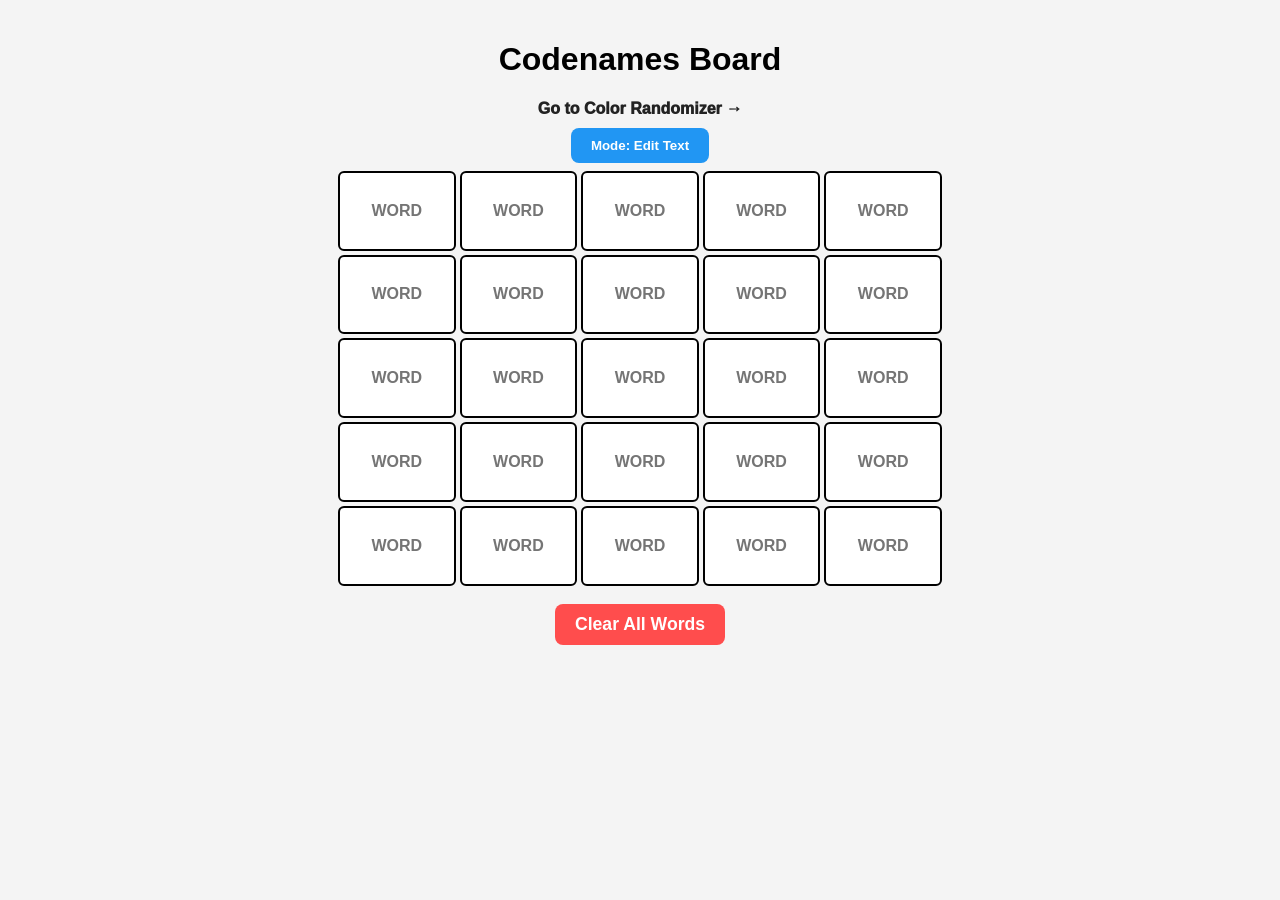
==== index.html @ fa60feb8 "Fixed color choosing menu going off screen" ====
<!DOCTYPE html>
<html lang="en">
<head>
    <meta charset="UTF-8">
    <meta name="viewport" content="width=device-width, initial-scale=1.0">
    <title>Codenames - Input Board</title>
    <style>
        body {
            font-family: sans-serif;
            background-color: #f4f4f4;
            display: flex;
            flex-direction: column;
            align-items: center;
            margin: 0;
            padding: 20px;
        }

        /* The Grid Container */
        .container {
            display: grid;
            grid-template-columns: repeat(5, 1fr); 
            gap: 8px;
            width: 100%;
            max-width: 600px;
        }

        .item {
            aspect-ratio: 3 / 2;
            outline: 2px solid black;
            background: white;
            border-radius: 4px;
            display: flex;
            justify-content: center;
            align-items: center;
            cursor: pointer;
            position: relative;
        }

        .item input {
            width: 90%;
            height: 80%;
            border: none;
            outline: none;
            text-align: center;
            font-size: clamp(10px, 3vw, 16px);
            text-transform: uppercase;
            font-weight: bold;
            background: transparent;
        }

        /* The Secret Menu (Hidden by default) */
.color-menu {
    display: none;
    position: fixed; /* Changed from absolute to fixed */
    top: 50%;
    left: 50%;
    transform: translate(-50%, -50%);
    background: white;
    border: 3px solid #333;
    z-index: 9999; /* Higher number to stay on top of everything */
    padding: 15px;
    border-radius: 12px;
    box-shadow: 0 0 20px rgba(0,0,0,0.5);
    gap: 10px;
}

        /* Show menu when the box has the 'active' class */
        .item.active .color-menu {
            display: flex;
            gap: 5px;
        }

        p {
            margin: 5px;
        }

/* Ensure the buttons are big enough for thumbs */
.btn {
    width: 45px;
    height: 45px;
    border-radius: 8px;
    cursor: pointer;
}

        .btn-red { background: #f44336; }
        .btn-blue { background: #2196F3; }
        .btn-yellow { background: #FFEB3B; }
        .btn-black { background: #222; }
        .btn-reset { background: #fff; line-height: 25px; text-align: center; font-size: 12px; }

.clear-btn {
    margin: 20px;
    background-color: #ff4d4d;
    color: white;
    font-weight: bold;
    border: none;
    padding: 10px 20px;
    border-radius: 8px;
    cursor: pointer;
    font-size: 1.1rem;
}

.clear-btn:hover {
    background-color: #cc0000;
}

a {
    color: #222;
    font-weight: 1000;
    text-decoration: none;
}

    </style>
</head>
<body>

    <h1>Codenames Board</h1>
    <a href="./randomizer.html" style="text-align: center;">Go to Color Randomizer →</a>
    <div style="margin: 10px;">
    <button id="modeToggle" onclick="toggleMode()" style="padding: 10px 20px; border-radius: 8px; font-weight: bold; cursor: pointer; background-color: #2196F3; color: white; border: none;">
        Mode: Edit Text
    </button>
</div>
    
    <div class="container" id="board">
        </div>

    <script>
        const board = document.getElementById('board');

// Load the full data object (or 25 empty ones if it's the first time)
const savedData = JSON.parse(localStorage.getItem('codenames_data')) || Array(25).fill({word: '', color: 'white', textColor: 'black'});

// 1. Function to save all current words to LocalStorage
function saveWords() {
    const items = document.querySelectorAll('.item');
    const dataArray = Array.from(items).map(item => {
        const input = item.querySelector('input');
        return {
            word: input.value,
            color: item.style.backgroundColor || 'white', // Grabs current color
            textColor: input.style.color || 'black'
        };
    });
    localStorage.setItem('codenames_data', JSON.stringify(dataArray));
}

// 2. Load words from memory
const savedWords = JSON.parse(localStorage.getItem('codenames_words')) || Array(25).fill('');

for (let i = 0; i < 25; i++) {
    const item = document.createElement('div');
    item.className = 'item';
    
    // LOAD: Set the box color from memory
    item.style.backgroundColor = savedData[i].color || 'white';
    
    const input = document.createElement('input');
    input.type = 'text';
    input.placeholder = 'WORD';
    
    // LOAD: Set the word and text color from memory
    input.value = savedData[i].word || '';
    input.style.color = savedData[i].textColor || 'black';

    // SAVE: When typing
    input.oninput = () => saveWords(); 
    input.onclick = (e) => e.stopPropagation();

    // COLOR MENU LOGIC
    const menu = document.createElement('div');
    menu.className = 'color-menu';

    const colors = [
        { name: 'red', hex: '#f44336' },
        { name: 'blue', hex: '#2196F3' },
        { name: 'yellow', hex: '#FFEB3B' },
        { name: 'black', hex: '#222' },
        { name: 'reset', hex: '#fff' }
    ];

    colors.forEach(c => {
        const btn = document.createElement('div');
        btn.className = `btn btn-${c.name}`;
        if(c.name === 'reset') btn.innerText = 'X';
        
        btn.onclick = (e) => {
            e.stopPropagation();
            item.style.backgroundColor = c.hex;
            input.style.color = (c.name === 'black') ? 'white' : 'black';
            item.classList.remove('active');
            
            // SAVE: Immediately after picking a color
            saveWords(); 
        };
        menu.appendChild(btn);
    });

item.onclick = () => {
    if (isColorMode) {
        // 1. Close any menus that are already open
        document.querySelectorAll('.item').forEach(el => el.classList.remove('active'));
        
        // 2. Open the menu for the box we just clicked
        item.classList.add('active');
    }
}; // This closes the item.onclick function

    item.appendChild(input);
    item.appendChild(menu);
    board.appendChild(item);
}

function clearBoard() {
    if (confirm("Are you sure you want to erase all words and colors?")) {
        const items = document.querySelectorAll('.item');
        
        items.forEach(item => {
            const input = item.querySelector('input');
            
            // 1. Reset the text
            input.value = "";
            input.style.color = "black";
            
            // 2. Reset the background
            item.style.backgroundColor = "white";
        });

        // 3. CRITICAL: Save this 'Blank' state to memory immediately
        saveWords(); 
        
        alert("Board Reset!");
    }
}

let isColorMode = false;

function toggleMode() {
    isColorMode = !isColorMode;
    const btn = document.getElementById('modeToggle');
    const inputs = document.querySelectorAll('.item input');

    if (isColorMode) {
        btn.innerText = "Mode: Change Colors";
        btn.style.backgroundColor = "#4CAF50"; // Green for color mode
        // Disable inputs so they don't block the box click
        inputs.forEach(input => input.style.pointerEvents = 'none');
    } else {
        btn.innerText = "Mode: Edit Text";
        btn.style.backgroundColor = "#2196F3"; // Blue for text mode
        // Re-enable inputs
        inputs.forEach(input => input.style.pointerEvents = 'auto');
        // Close any open menus
        document.querySelectorAll('.item').forEach(el => el.classList.remove('active'));
    }
}
    </script>
        <button onclick="clearBoard()" class="clear-btn">Clear All Words</button>
</body>
</html>
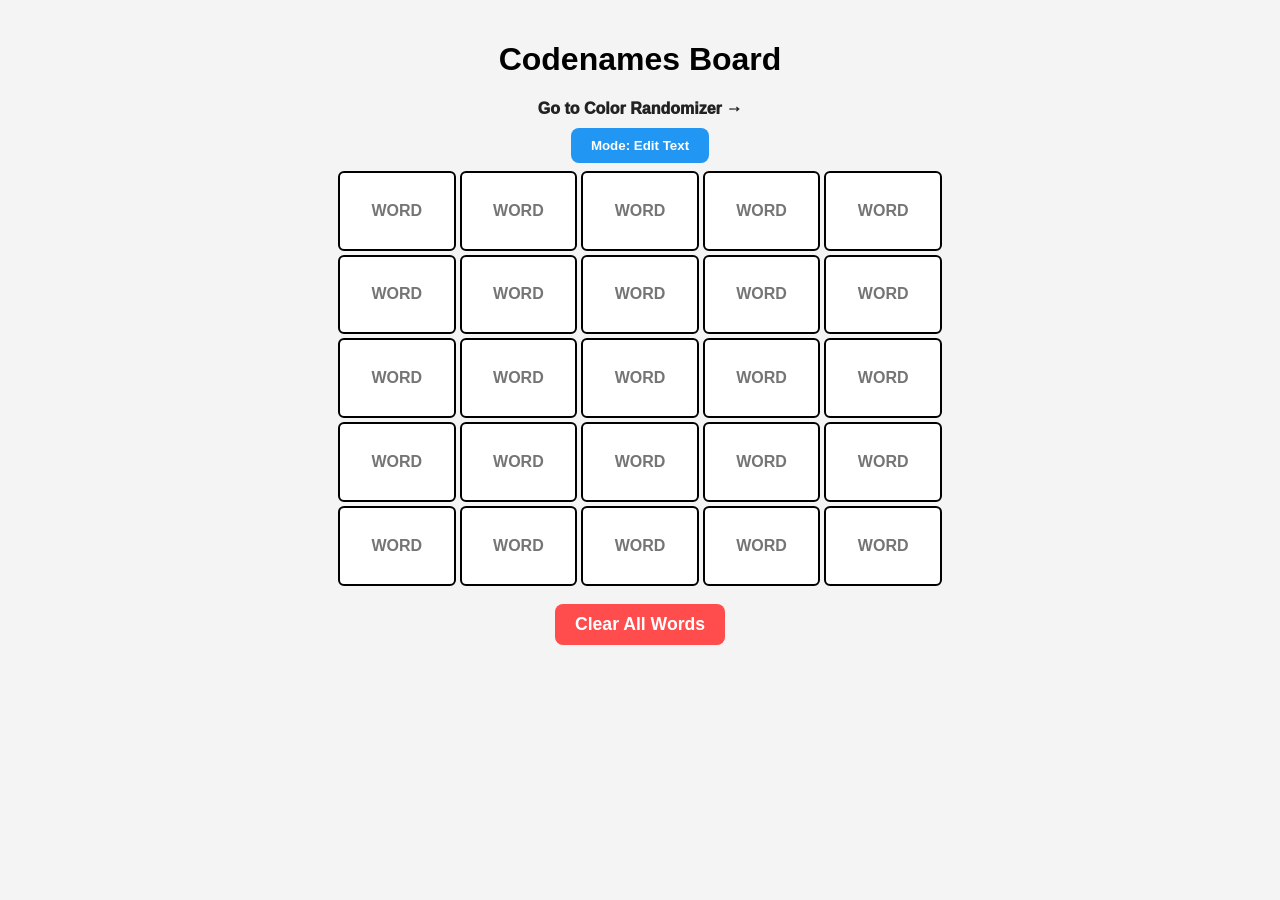
==== commit 8563d785: "Fixed the cross button CSS to make it look nicer" ====
--- a/index.html
+++ b/index.html
@@ -104,6 +104,31 @@
 .clear-btn:hover {
     background-color: #cc0000;
 }
+/* This ONLY affects buttons inside the color menu */
+.color-menu .btn {
+    width: 45px;
+    height: 45px;
+    border-radius: 8px;
+    border: 2px solid #333;
+    cursor: pointer;
+    display: flex;
+    justify-content: center;
+    align-items: center;
+}
+
+/* Specific colors inside the menu */
+.color-menu .btn-red { background-color: #f44336 !important; }
+.color-menu .btn-blue { background-color: #2196F3 !important; }
+.color-menu .btn-yellow { background-color: #FFEB3B !important; }
+.color-menu .btn-black { background-color: #222 !important; }
+
+/* The X Button specifically */
+.color-menu .btn-reset { 
+    background-color: #ffffff !important; 
+    font-size: 24px; /* Big X */
+    font-weight: bold;
+    color: #333;
+}
 
 a {
     color: #222;
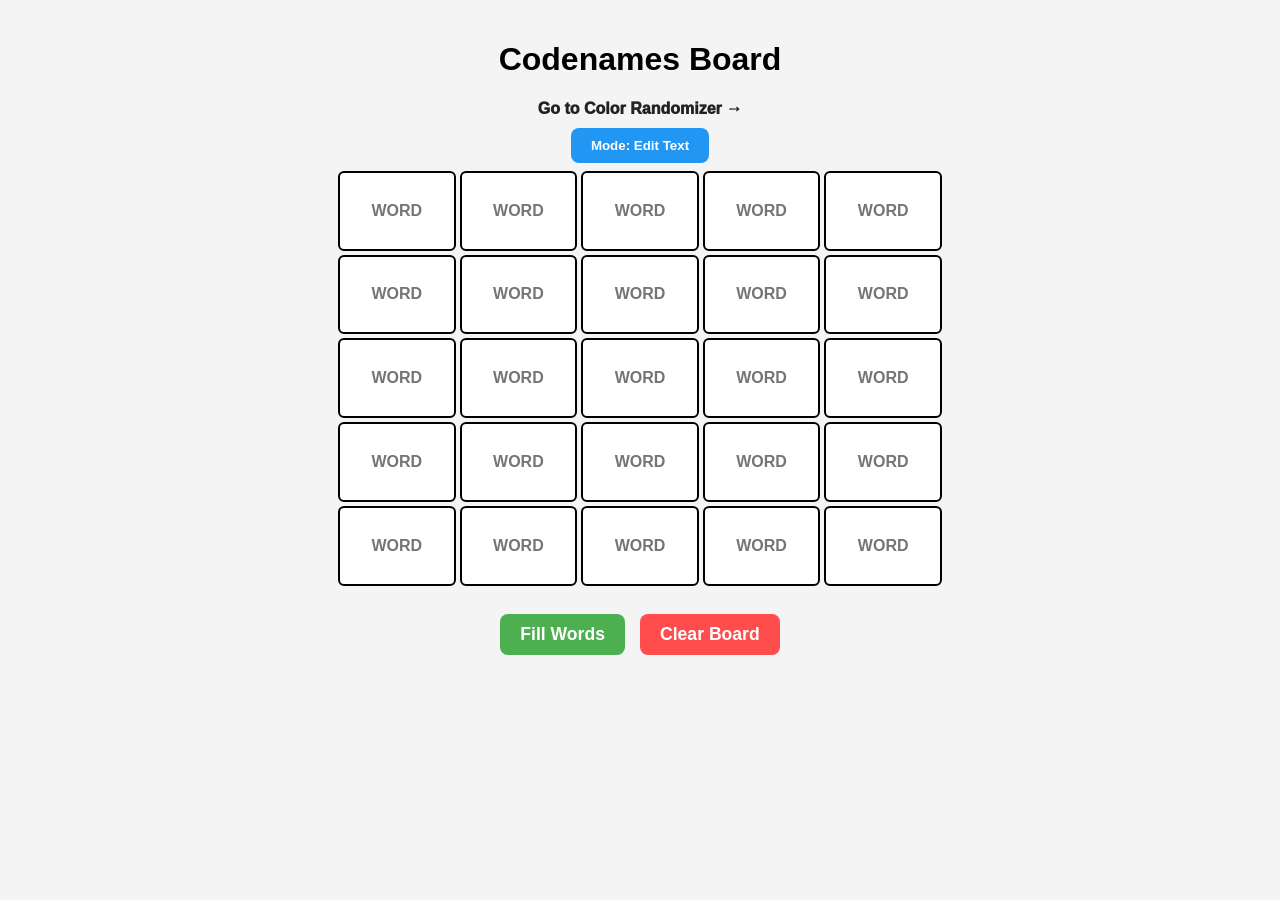
==== commit d7b71d12: "Added automatic fill button which goes through 300 finnish words" ====
--- a/index.html
+++ b/index.html
@@ -90,7 +90,7 @@
         .btn-reset { background: #fff; line-height: 25px; text-align: center; font-size: 12px; }
 
 .clear-btn {
-    margin: 20px;
+    margin: 5px;
     background-color: #ff4d4d;
     color: white;
     font-weight: bold;
@@ -136,6 +136,37 @@
     text-decoration: none;
 }
 
+.fill-btn {
+    margin-top: 15px;
+    background-color: #4CAF50; /* Green color */
+    color: white;
+    font-weight: bold;
+    border: none;
+    padding: 10px 20px;
+    border-radius: 8px;
+    cursor: pointer;
+    font-size: 1.1rem;
+    margin-left: 10px; /* Space it away from the Clear button */
+}
+
+.fill-btn:hover {
+    background-color: #45a049;
+}
+
+.button-controls {
+    display: flex;         /* This is the magic line */
+    justify-content: center; /* Centers them horizontally */
+    gap: 15px;             /* Adds a nice 15px gap between the buttons */
+    margin-top: 30px;      /* Space below the grid */
+    margin-bottom: 30px;   /* Space at the bottom of the page */
+}
+
+/* Remove individual margins from the buttons so they don't clash with the gap */
+.fill-btn, .clear-btn {
+    margin: 0; 
+    white-space: nowrap; /* Prevents text from wrapping to two lines */
+}
+
     </style>
 </head>
 <body>
@@ -143,14 +174,16 @@
     <h1>Codenames Board</h1>
     <a href="./randomizer.html" style="text-align: center;">Go to Color Randomizer →</a>
     <div style="margin: 10px;">
-    <button id="modeToggle" onclick="toggleMode()" style="padding: 10px 20px; border-radius: 8px; font-weight: bold; cursor: pointer; background-color: #2196F3; color: white; border: none;">
-        Mode: Edit Text
-    </button>
+    <button id="modeToggle" onclick="toggleMode()" style="padding: 10px 20px; border-radius: 8px; cursor: pointer; background-color: #2196F3; color: white; border: none; font-weight: 900;" >Mode: Edit Text</button>
 </div>
     
     <div class="container" id="board">
         </div>
 
+<div class="button-controls">
+    <button onclick="fillRandomWords()" class="fill-btn">Fill Words</button>
+    <button onclick="clearBoard()" class="clear-btn">Clear Board</button>
+</div>
     <script>
         const board = document.getElementById('board');
 
@@ -280,7 +313,70 @@
         document.querySelectorAll('.item').forEach(el => el.classList.remove('active'));
     }
 }
+
+function fillRandomWords() {
+    // 1. A list of potential words (Add as many as you like!)
+const dictionary = [
+    "AALTO", "AARE", "AAVIKKO", "AIKA", "AIRUT", "AISA", "AITIO", "AIVO", "ALKU", "ALUS",
+    "ANKKURI", "ANSA", "ANTEEKSI", "APINA", "APTEEKKI", "ARKKU", "ARPA", "ASEMA", "ASKELE", "ASU",
+    "AURA", "AURINKO", "AUTO", "AVAIN", "AVOIN", "DRYADI", "EGG", "ELOKUVA", "ELÄIN", "EMÄS",
+    "ENKELI", "ERÄMAA", "ESPOO", "ESTE", "ETELÄ", "ETANA", "EUROOPPA", "HAAMU", "HAARUKKA", "HAAVI",
+    "HAAVU", "HAKKI", "HALTIJA", "HAMMAS", "HAMPURI", "HANSKA", "HANHI", "HARJA", "HARKKU", "HATTU",
+    "HAUHAU", "HAUKI", "HAUTA", "HEINÄ", "HEITTO", "HELMI", "HELSINKI", "HENKI", "HERNE", "HEVONEN",
+    "HIILI", "HIIRI", "HILJAISUUS", "HINAAJA", "HIRVI", "HOPEA", "HOTELLI", "HOUSU", "HUIJARI", "HUIILU",
+    "HULINAA", "HULLU", "HULPA", "HUMMA", "HUONE", "HUULI", "HYLLY", "HYPPY", "HÄKKI", "HÄNTÄ",
+    "HÄRKÄ", "HÄÄT", "IHO", "IKKUNA", "ILMA", "ILMAPALLO", "ILTA", "INTIA", "IRAK", "ISLANTI",
+    "ISKU", "ISTUIN", "ITÄ", "JALKA", "JALOKIVI", "JALUSTA", "JOHTO", "JOKI", "JOKERI", "JOULU",
+    "JOUSI", "JUNA", "JUURI", "JUUSTO", "JÄLKI", "JÄNNE", "JÄNIS", "JÄRJESTELMÄ", "JÄRVI", "JÄÄ",
+    "JÄÄTELÖ", "KAAPPI", "KAARI", "KAATU", "KAHVI", "KAIKU", "KAIVO", "KAKKU", "KALA", "KALLIO",
+    "KAMERUN", "KAMPPA", "KANAVA", "KANGAS", "KANI", "KANSA", "KANSI", "KANTA", "KAPPELI", "KARHU",
+    "KARTTA", "KASVI", "KATU", "KATTO", "KAULA", "KAUPPA", "KAVIO", "KEIJU", "KELLO", "KENKÄ",
+    "KEPPI", "KERROS", "KESÄ", "KETJU", "KIERRE", "KIINA", "KILPI", "KINKKU", "KIPINÄ", "KIRJA",
+    "KIRKKO", "KIRVES", "KIVI", "KOKKI", "KOLIKKO", "KONE", "KORPPI", "KORVA", "KOSKI", "KOTI",
+    "KOTKA", "KOULU", "KRUUNU", "KUKKA", "KUKKO", "KULTA", "KUMMIPOKA", "KUMI", "KUNINGAS", "KUNTA",
+    "KUORI", "KUPPI", "KURKKU", "KUTSU", "KUU", "KUUNARI", "KUUSI", "KYLMÄ", "KYLÄ", "KYMMENEN",
+    "KYNÄ", "KYNSI", "KYTKIN", "KÄRRY", "KÄSI", "KÄSINE", "KÖYSI", "LAATIKKO", "LAHJA", "LAHTI",
+    "LAIVA", "LAKANA", "LAKI", "LAMMAS", "LAMPI", "LAMPPU", "LANNE", "LAPIO", "LAPSI", "LASI",
+    "LAULU", "LAVUAARI", "LEHTI", "LEIPÄ", "LEMA", "LEMPPI", "LENKKI", "LENSKI", "LENTOKONE", "LEVY",
+    "LIEKKI", "LIIMA", "LINNA", "LINTU", "LIPPU", "LUKKO", "LUMI", "LUSIKKA", "LUU", "LUOLA",
+    "LYIJY", "LÄNSI", "MAA", "MAALI", "MAITO", "MAKKARA", "MANNER", "MANSIKKA", "MARJA", "MATTO",
+    "MEHU", "MELOON", "MERI", "METSÄ", "MIEKKA", "MIELI", "MIKROFONI", "MITTA", "MUNA", "MUSTA",
+    "MUUMI", "MYRSKY", "MYRKKY", "MÄKI", "NAHKAA", "NAINEN", "NUKKE", "NAULA", "NAURIS", "NENÄ",
+    "NEULA", "NIVEL", "NOITA", "NORJA", "NOUSU", "NURKKI", "NYRKKI", "OIKEE", "OMPPU", "OPETTAJA",
+    "OSTAJA", "OTSIKKO", "OVI", "PAASI", "PAIDAN", "PAIKKA", "PALATSI", "PALO", "PALLO", "PANKKI",
+    "PANTHERI", "PAPERI", "PARIISI", "PARTA", "PELI", "PELTO", "PENKKI", "PENSAS", "PERUNA", "PESÄ",
+    "PIIPPU", "PILVI", "PINTA", "PISTE", "POHJOINEN", "POLVI", "PORA", "PORTTI", "POSTI", "POUTA",
+    "PUHELIN", "PUIJARI", "PUISTO", "PULKKA", "PUMPPU", "PUNAINEN", "PURJE", "PUU", "PUUTARHA", "PYÖRÄ",
+    "PÄIVÄ", "PÄHKINÄ", "PÖYTÄ", "RAJA", "RAKKAUS", "RANNA", "RANNIKKO", "RANTA", "RAPU", "RASIA",
+    "RAUTA", "RENGAS", "REPU", "RIISI", "RISTI", "ROBOTTI", "ROMU", "RUOHO", "RUOTSI", "RUUMIS",
+    "RUUSU", "RYHMÄ", "SAARI", "SAIPPUA", "SAIRAALA", "SAKSET", "SALAMA", "SANKARI", "SAPELI", "SATEENKAARI",
+    "SATULAT", "SAUNA", "SEINÄ", "SEULA", "SIENI", "SIIPI", "SIKA", "SILMÄ", "SILTA", "SININEN",
+    "SISU", "SOLMU", "SORMUS", "SUOMI", "SUU", "SYDÄN", "TAIKURI", "TAIVAS", "TALO", "TALVI",
+    "TAMMI", "TANSSI", "TAPPA", "TARINA", "TASKU", "TEATTERI", "TEE", "TIMANTTI", "TIILI", "TIETOKONE",
+    "TIKERI", "TORI", "TULI", "TUNTURI", "TUOLI", "TORVI", "TYYNY", "TÄHTI", "TÄYSIN", "UHRI",
+    "UINTI", "UKKONEN", "ULOS", "UNI", "UNICORN", "UUNI", "VAATTEET", "VALAS", "VALO", "VANKILA",
+    "VAPPU", "VARJO", "VASARA", "VATSA", "VEITSI", "VENÄJÄ", "VERI", "VERKKO", "VESI", "VIHREÄ",
+    "VIINI", "VIULU", "VOITTO", "VUORI", "VYÖ", "YÖ", "ÄMPÄRI", "ÖLJY"
+];
+
+    // 2. Find all your input boxes
+    const inputs = document.querySelectorAll('.item input');
+
+    // 3. Shuffle the dictionary so you don't get the same words in the same order
+    const shuffled = dictionary.sort(() => 0.5 - Math.random());
+
+    // 4. Fill each box with a unique word from the shuffled list
+    inputs.forEach((input, index) => {
+        if (shuffled[index]) {
+            input.value = shuffled[index];
+        }
+    });
+
+    // 5. CRITICAL: Save these new words to LocalStorage immediately
+    saveWords();
+    
+    alert("Board filled with random words!");
+}
     </script>
-        <button onclick="clearBoard()" class="clear-btn">Clear All Words</button>
 </body>
 </html>
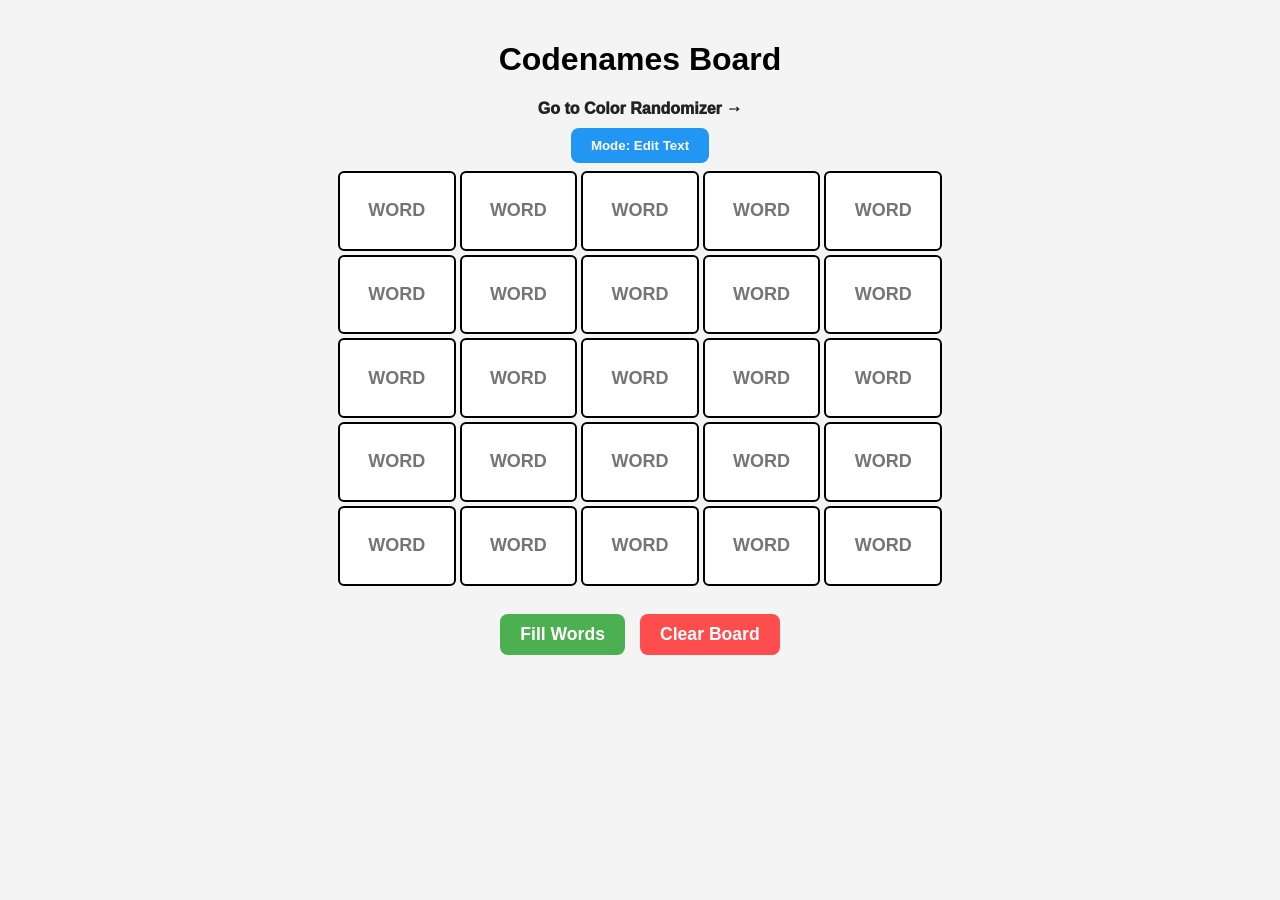
==== commit 1d751d29: "Text boxes resizing" ====
--- a/index.html
+++ b/index.html
@@ -37,17 +37,21 @@
             position: relative;
         }
 
-        .item input {
-            width: 90%;
-            height: 80%;
-            border: none;
-            outline: none;
-            text-align: center;
-            font-size: clamp(10px, 3vw, 16px);
-            text-transform: uppercase;
-            font-weight: bold;
-            background: transparent;
-        }
+.item input {
+    width: 90%;
+    background: transparent;
+    border: none;
+    text-align: center;
+    font-weight: bold;
+    text-transform: uppercase;
+    
+    /* NEW STUFF BELOW */
+    font-size: clamp(12px, 4vw, 18px); /* Automatically scales between 12px and 18px */
+    word-wrap: break-word;            /* Allows long words to break if needed */
+    overflow: hidden;                 /* Keeps it tidy */
+    display: block;
+    margin: 0 auto;
+}
 
         /* The Secret Menu (Hidden by default) */
 .color-menu {
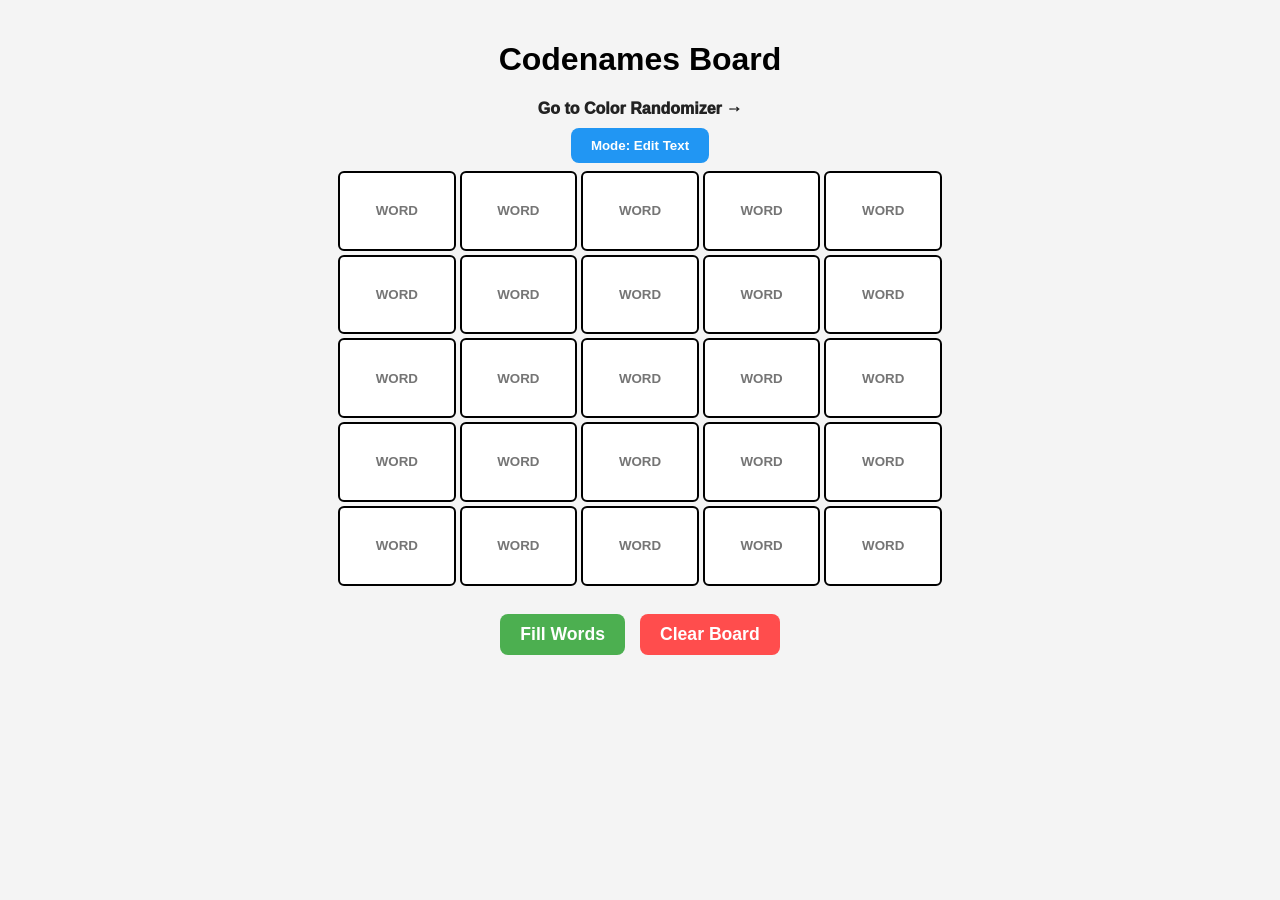
==== commit 95157194: "Trying to fix text overlapping" ====
--- a/index.html
+++ b/index.html
@@ -45,12 +45,6 @@
     font-weight: bold;
     text-transform: uppercase;
     
-    /* NEW STUFF BELOW */
-    font-size: clamp(12px, 4vw, 18px); /* Automatically scales between 12px and 18px */
-    word-wrap: break-word;            /* Allows long words to break if needed */
-    overflow: hidden;                 /* Keeps it tidy */
-    display: block;
-    margin: 0 auto;
 }
 
         /* The Secret Menu (Hidden by default) */
@@ -370,11 +364,19 @@
     const shuffled = dictionary.sort(() => 0.5 - Math.random());
 
     // 4. Fill each box with a unique word from the shuffled list
-    inputs.forEach((input, index) => {
-        if (shuffled[index]) {
-            input.value = shuffled[index];
-        }
-    });
+inputs.forEach((input, index) => {
+    if (shuffled[index]) {
+        const word = shuffled[index];
+        input.value = word;
+
+        // If the word is long, make the font smaller
+        if (word.length > 9) {
+            input.style.fontSize = "12px";
+        } else {
+            input.style.fontSize = "18px";
+        }
+    }
+});
 
     // 5. CRITICAL: Save these new words to LocalStorage immediately
     saveWords();
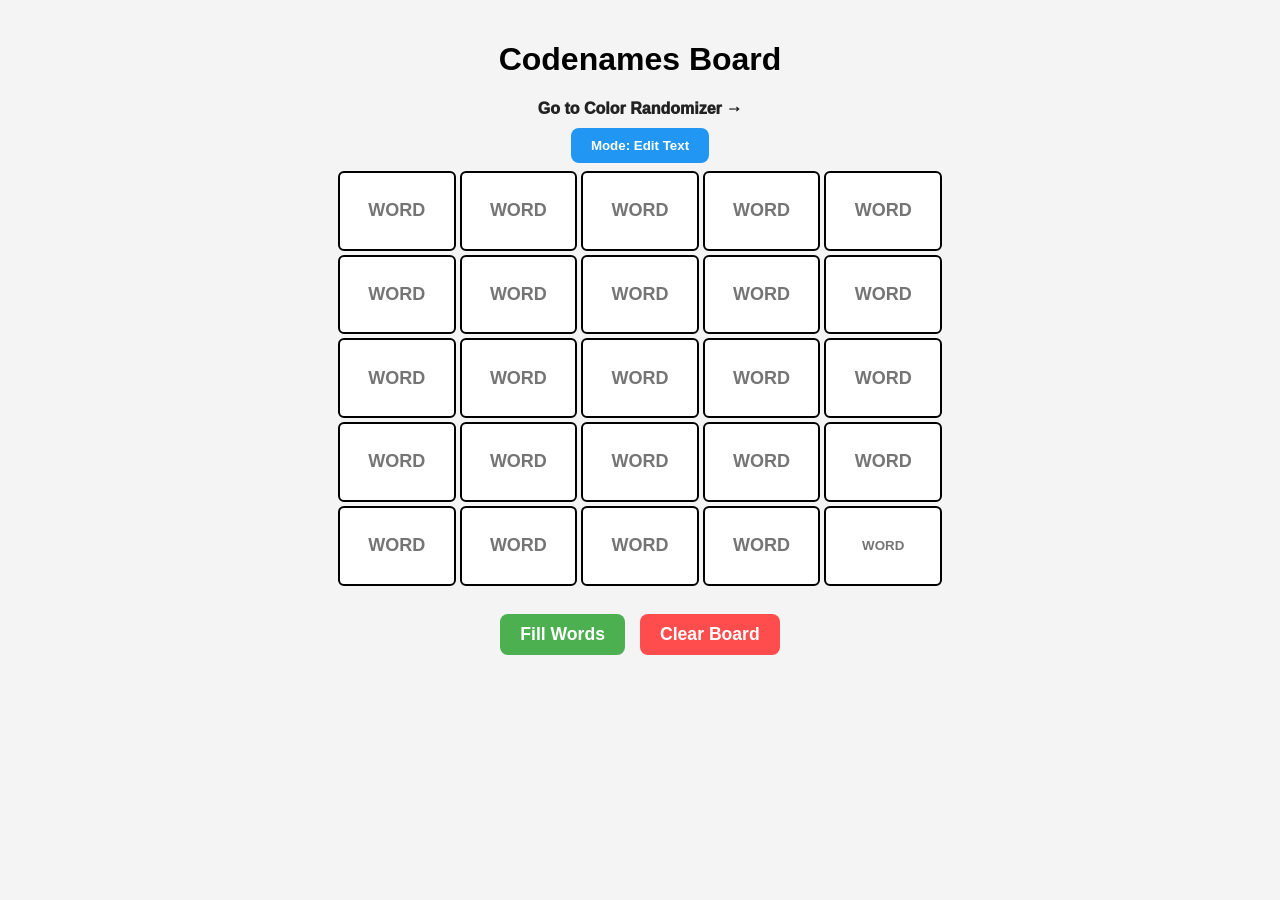
==== commit 87d3da09: "Fixed text resizer do it does it when text is summoned" ====
--- a/index.html
+++ b/index.html
@@ -188,23 +188,6 @@
 // Load the full data object (or 25 empty ones if it's the first time)
 const savedData = JSON.parse(localStorage.getItem('codenames_data')) || Array(25).fill({word: '', color: 'white', textColor: 'black'});
 
-// 1. Function to save all current words to LocalStorage
-function saveWords() {
-    const items = document.querySelectorAll('.item');
-    const dataArray = Array.from(items).map(item => {
-        const input = item.querySelector('input');
-        return {
-            word: input.value,
-            color: item.style.backgroundColor || 'white', // Grabs current color
-            textColor: input.style.color || 'black'
-        };
-    });
-    localStorage.setItem('codenames_data', JSON.stringify(dataArray));
-}
-
-// 2. Load words from memory
-const savedWords = JSON.parse(localStorage.getItem('codenames_words')) || Array(25).fill('');
-
 for (let i = 0; i < 25; i++) {
     const item = document.createElement('div');
     item.className = 'item';
@@ -222,6 +205,7 @@
 
     // SAVE: When typing
     input.oninput = () => saveWords(); 
+    adjustAllFontSizes();
     input.onclick = (e) => e.stopPropagation();
 
     // COLOR MENU LOGIC
@@ -252,6 +236,20 @@
         };
         menu.appendChild(btn);
     });
+
+    function adjustAllFontSizes() {
+    const inputs = document.querySelectorAll('.item input');
+    inputs.forEach(input => {
+        const length = input.value.length;
+        if (length > 12) {
+            input.style.fontSize = "11px";
+        } else if (length > 8) {
+            input.style.fontSize = "14px";
+        } else {
+            input.style.fontSize = "18px";
+        }
+    });
+}
 
 item.onclick = () => {
     if (isColorMode) {
@@ -380,9 +378,26 @@
 
     // 5. CRITICAL: Save these new words to LocalStorage immediately
     saveWords();
-    
+    adjustAllFontSizes();
     alert("Board filled with random words!");
 }
+
+// 1. Function to save all current words to LocalStorage
+function saveWords() {
+    const items = document.querySelectorAll('.item');
+    const dataArray = Array.from(items).map(item => {
+        const input = item.querySelector('input');
+        return {
+            word: input.value,
+            color: item.style.backgroundColor || 'white', // Grabs current color
+            textColor: input.style.color || 'black'
+        };
+    });
+    localStorage.setItem('codenames_data', JSON.stringify(dataArray));
+}
+
+// 2. Load words from memory
+const savedWords = JSON.parse(localStorage.getItem('codenames_words')) || Array(25).fill('');
     </script>
 </body>
 </html>
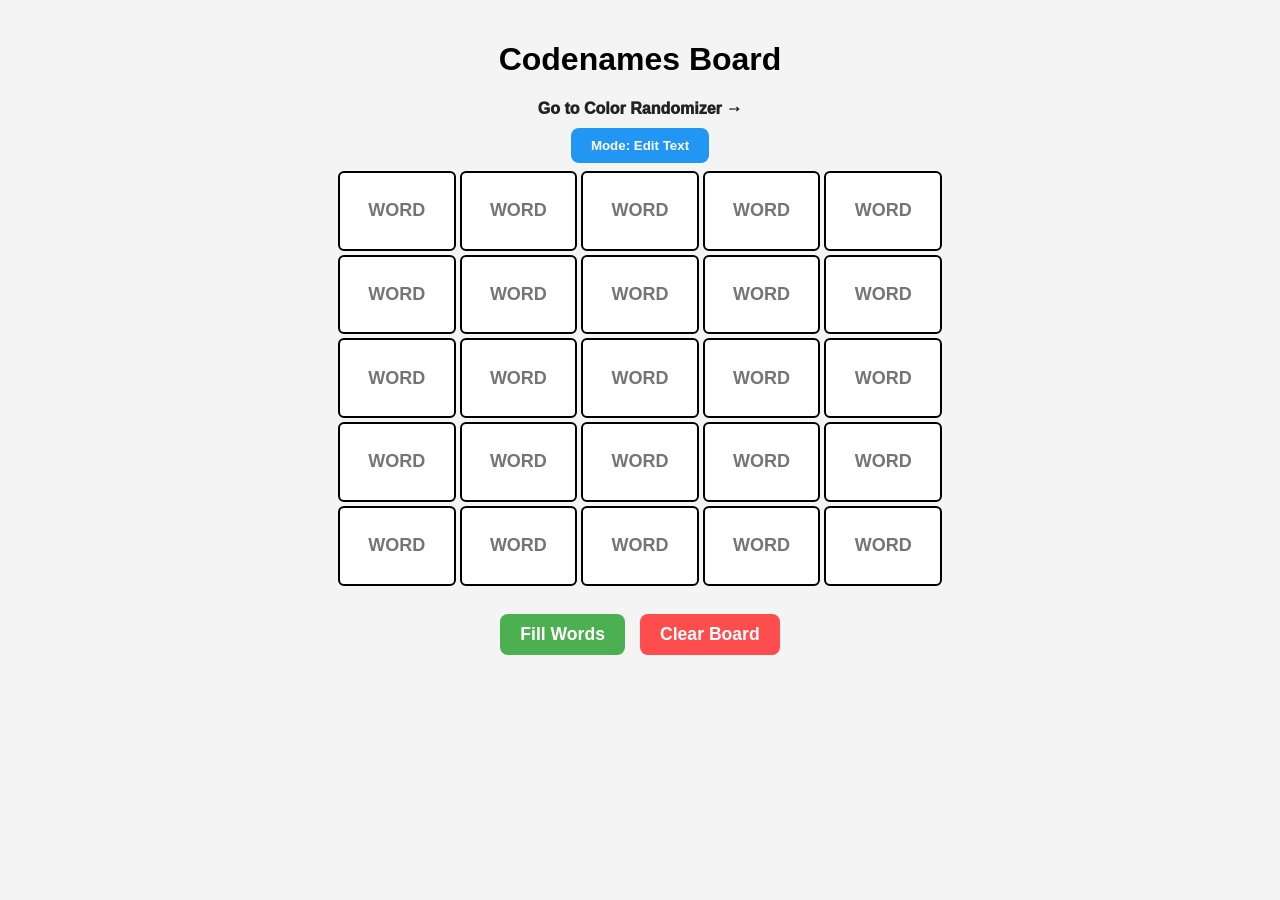
==== commit 6cfd15e0: "Fixed resizing" ====
--- a/index.html
+++ b/index.html
@@ -182,30 +182,45 @@
     <button onclick="fillRandomWords()" class="fill-btn">Fill Words</button>
     <button onclick="clearBoard()" class="clear-btn">Clear Board</button>
 </div>
-    <script>
-        const board = document.getElementById('board');
-
-// Load the full data object (or 25 empty ones if it's the first time)
+<script>
+const board = document.getElementById('board');
+
+// 1. Move the helper function to the TOP so the loop can see it
+function adjustAllFontSizes() {
+    const inputs = document.querySelectorAll('.item input');
+    inputs.forEach(input => {
+        const length = input.value.length;
+        if (length > 12) {
+            input.style.fontSize = "11px";
+        } else if (length > 8) {
+            input.style.fontSize = "13px";
+        } else {
+            input.style.fontSize = "18px";
+        }
+    });
+}
+
+// 2. Load the data
 const savedData = JSON.parse(localStorage.getItem('codenames_data')) || Array(25).fill({word: '', color: 'white', textColor: 'black'});
 
+// 3. Create the Board
 for (let i = 0; i < 25; i++) {
     const item = document.createElement('div');
     item.className = 'item';
-    
-    // LOAD: Set the box color from memory
     item.style.backgroundColor = savedData[i].color || 'white';
     
     const input = document.createElement('input');
     input.type = 'text';
     input.placeholder = 'WORD';
-    
-    // LOAD: Set the word and text color from memory
     input.value = savedData[i].word || '';
     input.style.color = savedData[i].textColor || 'black';
 
-    // SAVE: When typing
-    input.oninput = () => saveWords(); 
-    adjustAllFontSizes();
+    // FIX: Put both commands inside the function brackets
+    input.oninput = () => {
+        saveWords();
+        adjustAllFontSizes();
+    }; 
+    
     input.onclick = (e) => e.stopPropagation();
 
     // COLOR MENU LOGIC
@@ -230,66 +245,25 @@
             item.style.backgroundColor = c.hex;
             input.style.color = (c.name === 'black') ? 'white' : 'black';
             item.classList.remove('active');
-            
-            // SAVE: Immediately after picking a color
             saveWords(); 
         };
         menu.appendChild(btn);
     });
 
-    function adjustAllFontSizes() {
-    const inputs = document.querySelectorAll('.item input');
-    inputs.forEach(input => {
-        const length = input.value.length;
-        if (length > 12) {
-            input.style.fontSize = "11px";
-        } else if (length > 8) {
-            input.style.fontSize = "14px";
-        } else {
-            input.style.fontSize = "18px";
-        }
-    });
-}
-
-item.onclick = () => {
-    if (isColorMode) {
-        // 1. Close any menus that are already open
-        document.querySelectorAll('.item').forEach(el => el.classList.remove('active'));
-        
-        // 2. Open the menu for the box we just clicked
-        item.classList.add('active');
-    }
-}; // This closes the item.onclick function
+    item.onclick = () => {
+        if (isColorMode) {
+            document.querySelectorAll('.item').forEach(el => el.classList.remove('active'));
+            item.classList.add('active');
+        }
+    };
 
     item.appendChild(input);
     item.appendChild(menu);
     board.appendChild(item);
 }
 
-function clearBoard() {
-    if (confirm("Are you sure you want to erase all words and colors?")) {
-        const items = document.querySelectorAll('.item');
-        
-        items.forEach(item => {
-            const input = item.querySelector('input');
-            
-            // 1. Reset the text
-            input.value = "";
-            input.style.color = "black";
-            
-            // 2. Reset the background
-            item.style.backgroundColor = "white";
-        });
-
-        // 3. CRITICAL: Save this 'Blank' state to memory immediately
-        saveWords(); 
-        
-        alert("Board Reset!");
-    }
-}
-
+// 4. Mode Toggle Logic
 let isColorMode = false;
-
 function toggleMode() {
     isColorMode = !isColorMode;
     const btn = document.getElementById('modeToggle');
@@ -297,107 +271,59 @@
 
     if (isColorMode) {
         btn.innerText = "Mode: Change Colors";
-        btn.style.backgroundColor = "#4CAF50"; // Green for color mode
-        // Disable inputs so they don't block the box click
+        btn.style.backgroundColor = "#4CAF50";
         inputs.forEach(input => input.style.pointerEvents = 'none');
     } else {
         btn.innerText = "Mode: Edit Text";
-        btn.style.backgroundColor = "#2196F3"; // Blue for text mode
-        // Re-enable inputs
+        btn.style.backgroundColor = "#2196F3";
         inputs.forEach(input => input.style.pointerEvents = 'auto');
-        // Close any open menus
         document.querySelectorAll('.item').forEach(el => el.classList.remove('active'));
     }
 }
 
+// 5. Fill and Clear Functions
 function fillRandomWords() {
-    // 1. A list of potential words (Add as many as you like!)
-const dictionary = [
-    "AALTO", "AARE", "AAVIKKO", "AIKA", "AIRUT", "AISA", "AITIO", "AIVO", "ALKU", "ALUS",
-    "ANKKURI", "ANSA", "ANTEEKSI", "APINA", "APTEEKKI", "ARKKU", "ARPA", "ASEMA", "ASKELE", "ASU",
-    "AURA", "AURINKO", "AUTO", "AVAIN", "AVOIN", "DRYADI", "EGG", "ELOKUVA", "ELÄIN", "EMÄS",
-    "ENKELI", "ERÄMAA", "ESPOO", "ESTE", "ETELÄ", "ETANA", "EUROOPPA", "HAAMU", "HAARUKKA", "HAAVI",
-    "HAAVU", "HAKKI", "HALTIJA", "HAMMAS", "HAMPURI", "HANSKA", "HANHI", "HARJA", "HARKKU", "HATTU",
-    "HAUHAU", "HAUKI", "HAUTA", "HEINÄ", "HEITTO", "HELMI", "HELSINKI", "HENKI", "HERNE", "HEVONEN",
-    "HIILI", "HIIRI", "HILJAISUUS", "HINAAJA", "HIRVI", "HOPEA", "HOTELLI", "HOUSU", "HUIJARI", "HUIILU",
-    "HULINAA", "HULLU", "HULPA", "HUMMA", "HUONE", "HUULI", "HYLLY", "HYPPY", "HÄKKI", "HÄNTÄ",
-    "HÄRKÄ", "HÄÄT", "IHO", "IKKUNA", "ILMA", "ILMAPALLO", "ILTA", "INTIA", "IRAK", "ISLANTI",
-    "ISKU", "ISTUIN", "ITÄ", "JALKA", "JALOKIVI", "JALUSTA", "JOHTO", "JOKI", "JOKERI", "JOULU",
-    "JOUSI", "JUNA", "JUURI", "JUUSTO", "JÄLKI", "JÄNNE", "JÄNIS", "JÄRJESTELMÄ", "JÄRVI", "JÄÄ",
-    "JÄÄTELÖ", "KAAPPI", "KAARI", "KAATU", "KAHVI", "KAIKU", "KAIVO", "KAKKU", "KALA", "KALLIO",
-    "KAMERUN", "KAMPPA", "KANAVA", "KANGAS", "KANI", "KANSA", "KANSI", "KANTA", "KAPPELI", "KARHU",
-    "KARTTA", "KASVI", "KATU", "KATTO", "KAULA", "KAUPPA", "KAVIO", "KEIJU", "KELLO", "KENKÄ",
-    "KEPPI", "KERROS", "KESÄ", "KETJU", "KIERRE", "KIINA", "KILPI", "KINKKU", "KIPINÄ", "KIRJA",
-    "KIRKKO", "KIRVES", "KIVI", "KOKKI", "KOLIKKO", "KONE", "KORPPI", "KORVA", "KOSKI", "KOTI",
-    "KOTKA", "KOULU", "KRUUNU", "KUKKA", "KUKKO", "KULTA", "KUMMIPOKA", "KUMI", "KUNINGAS", "KUNTA",
-    "KUORI", "KUPPI", "KURKKU", "KUTSU", "KUU", "KUUNARI", "KUUSI", "KYLMÄ", "KYLÄ", "KYMMENEN",
-    "KYNÄ", "KYNSI", "KYTKIN", "KÄRRY", "KÄSI", "KÄSINE", "KÖYSI", "LAATIKKO", "LAHJA", "LAHTI",
-    "LAIVA", "LAKANA", "LAKI", "LAMMAS", "LAMPI", "LAMPPU", "LANNE", "LAPIO", "LAPSI", "LASI",
-    "LAULU", "LAVUAARI", "LEHTI", "LEIPÄ", "LEMA", "LEMPPI", "LENKKI", "LENSKI", "LENTOKONE", "LEVY",
-    "LIEKKI", "LIIMA", "LINNA", "LINTU", "LIPPU", "LUKKO", "LUMI", "LUSIKKA", "LUU", "LUOLA",
-    "LYIJY", "LÄNSI", "MAA", "MAALI", "MAITO", "MAKKARA", "MANNER", "MANSIKKA", "MARJA", "MATTO",
-    "MEHU", "MELOON", "MERI", "METSÄ", "MIEKKA", "MIELI", "MIKROFONI", "MITTA", "MUNA", "MUSTA",
-    "MUUMI", "MYRSKY", "MYRKKY", "MÄKI", "NAHKAA", "NAINEN", "NUKKE", "NAULA", "NAURIS", "NENÄ",
-    "NEULA", "NIVEL", "NOITA", "NORJA", "NOUSU", "NURKKI", "NYRKKI", "OIKEE", "OMPPU", "OPETTAJA",
-    "OSTAJA", "OTSIKKO", "OVI", "PAASI", "PAIDAN", "PAIKKA", "PALATSI", "PALO", "PALLO", "PANKKI",
-    "PANTHERI", "PAPERI", "PARIISI", "PARTA", "PELI", "PELTO", "PENKKI", "PENSAS", "PERUNA", "PESÄ",
-    "PIIPPU", "PILVI", "PINTA", "PISTE", "POHJOINEN", "POLVI", "PORA", "PORTTI", "POSTI", "POUTA",
-    "PUHELIN", "PUIJARI", "PUISTO", "PULKKA", "PUMPPU", "PUNAINEN", "PURJE", "PUU", "PUUTARHA", "PYÖRÄ",
-    "PÄIVÄ", "PÄHKINÄ", "PÖYTÄ", "RAJA", "RAKKAUS", "RANNA", "RANNIKKO", "RANTA", "RAPU", "RASIA",
-    "RAUTA", "RENGAS", "REPU", "RIISI", "RISTI", "ROBOTTI", "ROMU", "RUOHO", "RUOTSI", "RUUMIS",
-    "RUUSU", "RYHMÄ", "SAARI", "SAIPPUA", "SAIRAALA", "SAKSET", "SALAMA", "SANKARI", "SAPELI", "SATEENKAARI",
-    "SATULAT", "SAUNA", "SEINÄ", "SEULA", "SIENI", "SIIPI", "SIKA", "SILMÄ", "SILTA", "SININEN",
-    "SISU", "SOLMU", "SORMUS", "SUOMI", "SUU", "SYDÄN", "TAIKURI", "TAIVAS", "TALO", "TALVI",
-    "TAMMI", "TANSSI", "TAPPA", "TARINA", "TASKU", "TEATTERI", "TEE", "TIMANTTI", "TIILI", "TIETOKONE",
-    "TIKERI", "TORI", "TULI", "TUNTURI", "TUOLI", "TORVI", "TYYNY", "TÄHTI", "TÄYSIN", "UHRI",
-    "UINTI", "UKKONEN", "ULOS", "UNI", "UNICORN", "UUNI", "VAATTEET", "VALAS", "VALO", "VANKILA",
-    "VAPPU", "VARJO", "VASARA", "VATSA", "VEITSI", "VENÄJÄ", "VERI", "VERKKO", "VESI", "VIHREÄ",
-    "VIINI", "VIULU", "VOITTO", "VUORI", "VYÖ", "YÖ", "ÄMPÄRI", "ÖLJY"
-];
-
-    // 2. Find all your input boxes
+    const dictionary = ["AALTO", "AARE", "AAVIKKO", "AIKA", "AIRUT", "AISA", "AITIO", "AIVO", "ALKU", "ALUS", "ANKKURI", "ANSA", "ANTEEKSI", "APINA", "APTEEKKI", "ARKKU", "ARPA", "ASEMA", "ASKELE", "ASU", "AURA", "AURINKO", "AUTO", "AVAIN", "AVOIN", "DRYADI", "EGG", "ELOKUVA", "ELÄIN", "EMÄS", "ENKELI", "ERÄMAA", "ESPOO", "ESTE", "ETELÄ", "ETANA", "EUROOPPA", "HAAMU", "HAARUKKA", "HAAVI", "HAAVU", "HAKKI", "HALTIJA", "HAMMAS", "HAMPURI", "HANSKA", "HANHI", "HARJA", "HARKKU", "HATTU", "HAUHAU", "HAUKI", "HAUTA", "HEINÄ", "HEITTO", "HELMI", "HELSINKI", "HENKI", "HERNE", "HEVONEN", "HIILI", "HIIRI", "HILJAISUUS", "HINAAJA", "HIRVI", "HOPEA", "HOTELLI", "HOUSU", "HUIJARI", "HUIILU", "HULINAA", "HULLU", "HULPA", "HUMMA", "HUONE", "HUULI", "HYLLY", "HYPPY", "HÄKKI", "HÄNTÄ", "HÄRKÄ", "HÄÄT", "IHO", "IKKUNA", "ILMA", "ILMAPALLO", "ILTA", "INTIA", "IRAK", "ISLANTI", "ISKU", "ISTUIN", "ITÄ", "JALKA", "JALOKIVI", "JALUSTA", "JOHTO", "JOKI", "JOKERI", "JOULU", "JOUSI", "JUNA", "JUURI", "JUUSTO", "JÄLKI", "JÄNNE", "JÄNIS", "JÄRJESTELMÄ", "JÄRVI", "JÄÄ", "JÄÄTELÖ", "KAAPPI", "KAARI", "KAATU", "KAHVI", "KAIKU", "KAIVO", "KAKKU", "KALA", "KALLIO", "KAMERUN", "KAMPPA", "KANAVA", "KANGAS", "KANI", "KANSA", "KANSI", "KANTA", "KAPPELI", "KARHU", "KARTTA", "KASVI", "KATU", "KATTO", "KAULA", "KAUPPA", "KAVIO", "KEIJU", "KELLO", "KENKÄ", "KEPPI", "KERROS", "KESÄ", "KETJU", "KIERRE", "KIINA", "KILPI", "KINKKU", "KIPINÄ", "KIRJA", "KIRKKO", "KIRVES", "KIVI", "KOKKI", "KOLIKKO", "KONE", "KORPPI", "KORVA", "KOSKI", "KOTI", "KOTKA", "KOULU", "KRUUNU", "KUKKA", "KUKKO", "KULTA", "KUMMIPOKA", "KUMI", "KUNINGAS", "KUNTA", "KUORI", "KUPPI", "KURKKU", "KUTSU", "KUU", "KUUNARI", "KUUSI", "KYLMÄ", "KYLÄ", "KYMMENEN", "KYNÄ", "KYNSI", "KYTKIN", "KÄRRY", "KÄSI", "KÄSINE", "KÖYSI", "LAATIKKO", "LAHJA", "LAHTI", "LAIVA", "LAKANA", "LAKI", "LAMMAS", "LAMPI", "LAMPPU", "LANNE", "LAPIO", "LAPSI", "LASI", "LAULU", "LAVUAARI", "LEHTI", "LEIPÄ", "LEMA", "LEMPPI", "LENKKI", "LENSKI", "LENTOKONE", "LEVY", "LIEKKI", "LIIMA", "LINNA", "LINTU", "LIPPU", "LUKKO", "LUMI", "LUSIKKA", "LUU", "LUOLA", "LYIJY", "LÄNSI", "MAA", "MAALI", "MAITO", "MAKKARA", "MANNER", "MANSIKKA", "MARJA", "MATTO", "MEHU", "MELOON", "MERI", "METSÄ", "MIEKKA", "MIELI", "MIKROFONI", "MITTA", "MUNA", "MUSTA", "MUUMI", "MYRSKY", "MYRKKY", "MÄKI", "NAHKAA", "NAINEN", "NUKKE", "NAULA", "NAURIS", "NENÄ", "NEULA", "NIVEL", "NOITA", "NORJA", "NOUSU", "NURKKI", "NYRKKI", "OIKEE", "OMPPU", "OPETTAJA", "OSTAJA", "OTSIKKO", "OVI", "PAASI", "PAIDAN", "PAIKKA", "PALATSI", "PALO", "PALLO", "PANKKI", "PANTHERI", "PAPERI", "PARIISI", "PARTA", "PELI", "PELTO", "PENKKI", "PENSAS", "PERUNA", "PESÄ", "PIIPPU", "PILVI", "PINTA", "PISTE", "POHJOINEN", "POLVI", "PORA", "PORTTI", "POSTI", "POUTA", "PUHELIN", "PUIJARI", "PUISTO", "PULKKA", "PUMPPU", "PUNAINEN", "PURJE", "PUU", "PUUTARHA", "PYÖRÄ", "PÄIVÄ", "PÄHKINÄ", "PÖYTÄ", "RAJA", "RAKKAUS", "RANNA", "RANNIKKO", "RANTA", "RAPU", "RASIA", "RAUTA", "RENGAS", "REPU", "RIISI", "RISTI", "ROBOTTI", "ROMU", "RUOHO", "RUOTSI", "RUUMIS", "RUUSU", "RYHMÄ", "SAARI", "SAIPPUA", "SAIRAALA", "SAKSET", "SALAMA", "SANKARI", "SAPELI", "SATEENKAARI", "SATULAT", "SAUNA", "SEINÄ", "SEULA", "SIENI", "SIIPI", "SIKA", "SILMÄ", "SILTA", "SININEN", "SISU", "SOLMU", "SORMUS", "SUOMI", "SUU", "SYDÄN", "TAIKURI", "TAIVAS", "TALO", "TALVI", "TAMMI", "TANSSI", "TAPPA", "TARINA", "TASKU", "TEATTERI", "TEE", "TIMANTTI", "TIILI", "TIETOKONE", "TIKERI", "TORI", "TULI", "TUNTURI", "TUOLI", "TORVI", "TYYNY", "TÄHTI", "TÄYSIN", "UHRI", "UINTI", "UKKONEN", "ULOS", "UNI", "UNICORN", "UUNI", "VAATTEET", "VALAS", "VALO", "VANKILA", "VAPPU", "VARJO", "VASARA", "VATSA", "VEITSI", "VENÄJÄ", "VERI", "VERKKO", "VESI", "VIHREÄ", "VIINI", "VIULU", "VOITTO", "VUORI", "VYÖ", "YÖ", "ÄMPÄRI", "ÖLJY"];
     const inputs = document.querySelectorAll('.item input');
-
-    // 3. Shuffle the dictionary so you don't get the same words in the same order
     const shuffled = dictionary.sort(() => 0.5 - Math.random());
 
-    // 4. Fill each box with a unique word from the shuffled list
-inputs.forEach((input, index) => {
-    if (shuffled[index]) {
-        const word = shuffled[index];
-        input.value = word;
-
-        // If the word is long, make the font smaller
-        if (word.length > 9) {
-            input.style.fontSize = "12px";
-        } else {
-            input.style.fontSize = "18px";
-        }
-    }
-});
-
-    // 5. CRITICAL: Save these new words to LocalStorage immediately
+    inputs.forEach((input, index) => {
+        if (shuffled[index]) {
+            input.value = shuffled[index];
+        }
+    });
+
     saveWords();
     adjustAllFontSizes();
-    alert("Board filled with random words!");
-}
-
-// 1. Function to save all current words to LocalStorage
+}
+
+function clearBoard() {
+    if (confirm("Are you sure?")) {
+        document.querySelectorAll('.item').forEach(item => {
+            const input = item.querySelector('input');
+            input.value = "";
+            input.style.color = "black";
+            item.style.backgroundColor = "white";
+        });
+        saveWords();
+    }
+}
+
 function saveWords() {
     const items = document.querySelectorAll('.item');
     const dataArray = Array.from(items).map(item => {
         const input = item.querySelector('input');
         return {
             word: input.value,
-            color: item.style.backgroundColor || 'white', // Grabs current color
+            color: item.style.backgroundColor || 'white',
             textColor: input.style.color || 'black'
         };
     });
     localStorage.setItem('codenames_data', JSON.stringify(dataArray));
 }
 
-// 2. Load words from memory
-const savedWords = JSON.parse(localStorage.getItem('codenames_words')) || Array(25).fill('');
-    </script>
+// 6. Run on initial load to fix font sizes of saved words
+adjustAllFontSizes();
+</script>
 </body>
 </html>
